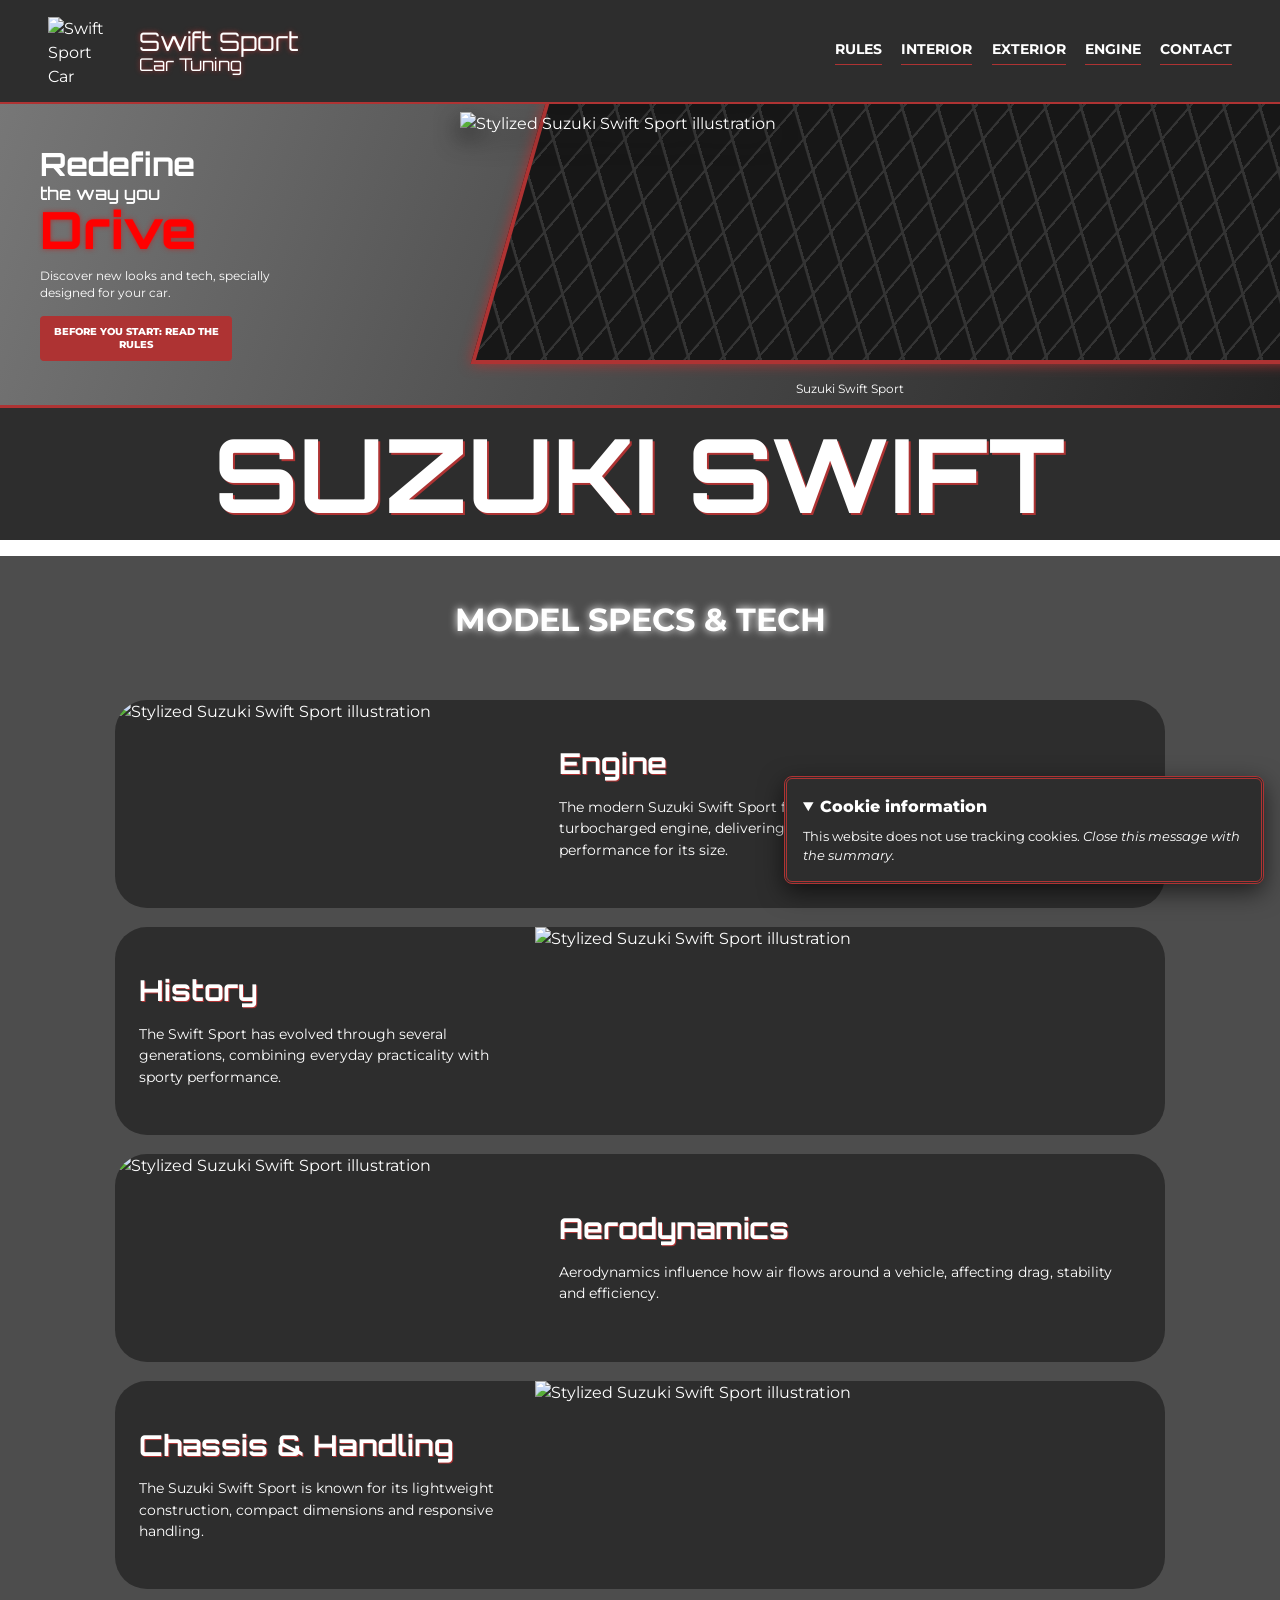
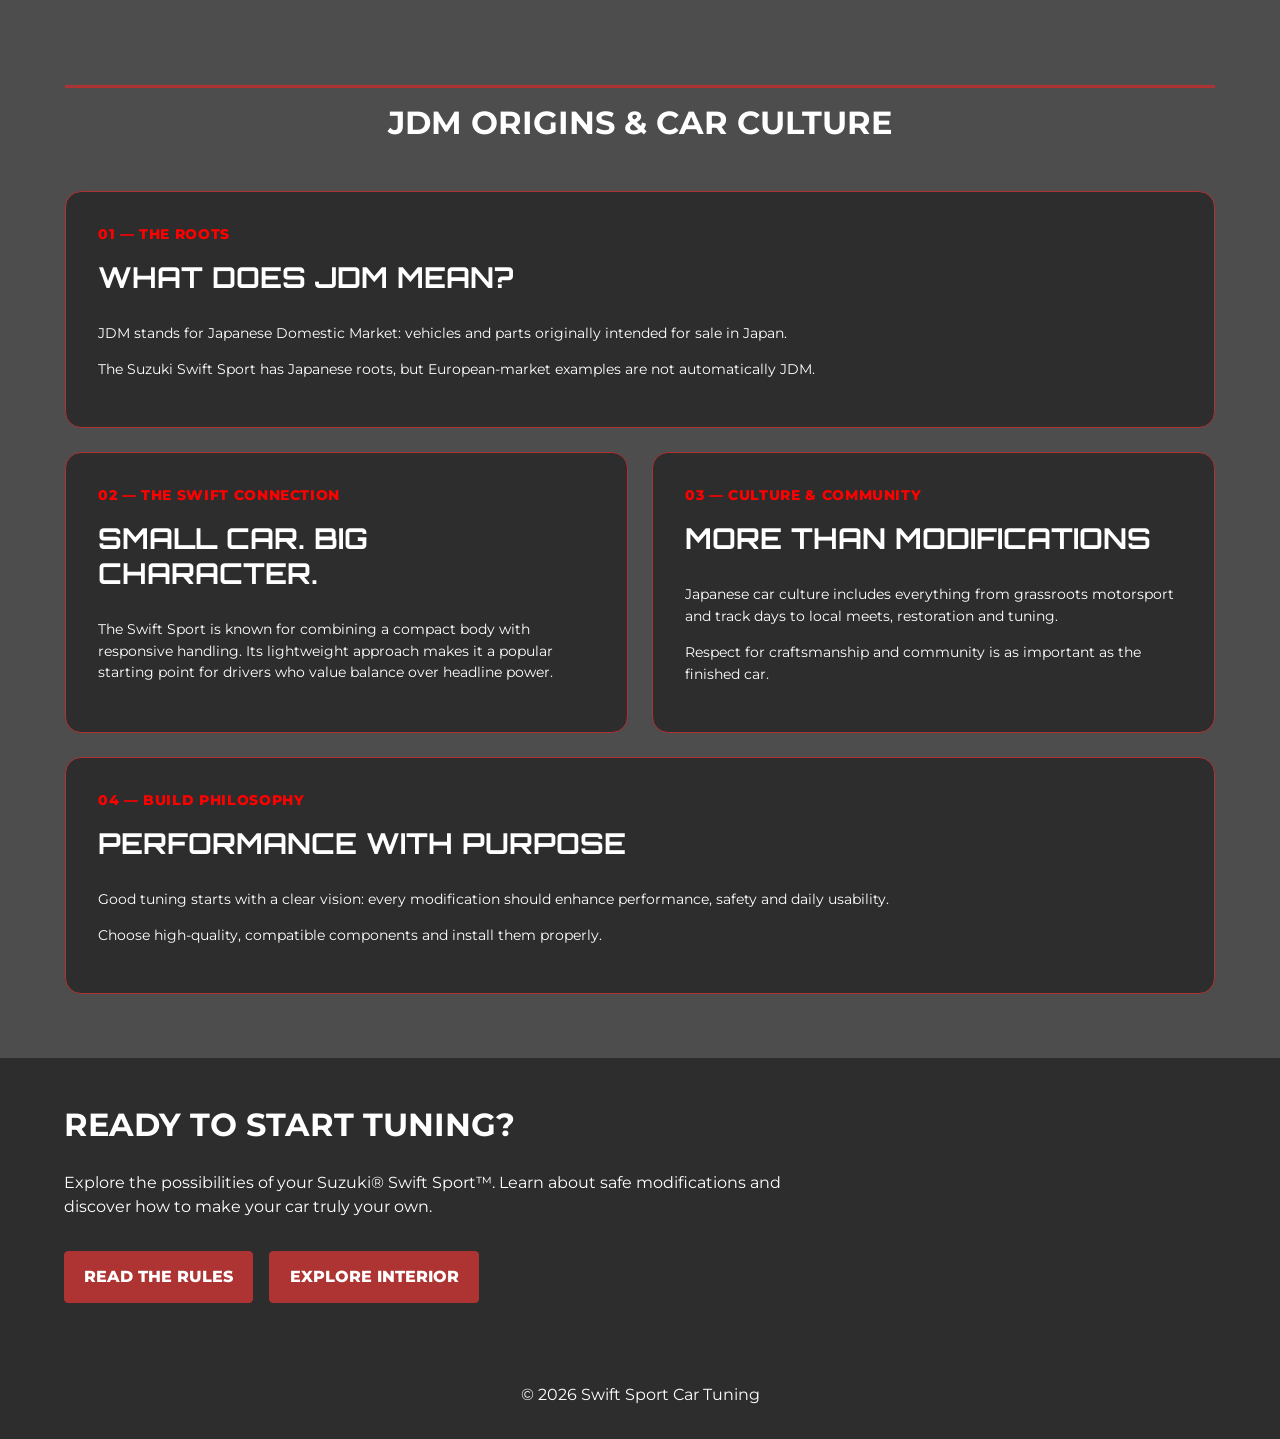
==== index.html @ 40ce24cf "Add files via upload Initial upload of completed Webmarkup website" ====
<!DOCTYPE html>
<html lang="en">

<head>
	<meta charset="UTF-8">
	<meta name="viewport" content="width=device-width, initial-scale=1.0">
	<meta name="author" content="Daan Ulijn">
	<meta name="description" content="Discover Suzuki Swift Sport tuning, styling, performance and safety.">
	<meta name="keywords" content="Suzuki, Swift Sport, tuning, JDM, engine, interior, exterior">

	<title>Home | Swift Sport Car Tuning</title>

	<link rel="stylesheet" type="text/css" href="CSS/style.css">
	<link rel="icon" type="image/png" href="img/favicon.png">
</head>

<body>

	<!-- Navigation header -->

	<header class="site-header shared-header">

		<a class="brand" href="index.html">

			<img class="logo-placeholder"
                src="img/favicon.png"
                alt="Swift Sport Car Tuning logo"
                title="Swift Sport Car Tuning">

			<span class="brand-name">
				Swift Sport
				<span>Car Tuning</span>
			</span>

		</a>

		<nav class="main-nav" aria-label="Main navigation">

			<p class="mobile-nav-label">Explore the site</p>

			<ul>
				<li><a href="rules.html">Rules</a></li>
				<li><a href="interior.html">Interior</a></li>
				<li><a href="exterior.html">Exterior</a></li>
				<li><a href="engine.html">Engine</a></li>
				<li><a href="contact.html">Contact</a></li>
			</ul>

		</nav>

	</header>

	<details class="cookie-notice" open>
		<summary>Cookie information</summary>
		<p>This website does not use tracking cookies. <em>Close this message with the summary.</em></p>
	</details>

	<main>

		<!-- Shared hero -->

		<section class="hero unified-hero">

			<article class="hero-text">

				<h1>
					Redefine
					<span class="hero-small">the way you</span>
					<span class="hero-highlight">Drive</span>
				</h1>

				<p>
					Discover new looks and tech,
					specially designed for your car.
				</p>

				<a class="hero-button" href="rules.html">
					Before you start: Read the rules
				</a>

			</article>

			<figure class="hero-image">

				<img src="img/swift-sport.png"
					 alt="Stylized Suzuki Swift Sport illustration"
					 title="Suzuki Swift Sport illustration">

				<figcaption>Suzuki Swift Sport</figcaption>

			</figure>

		</section>

		<!-- Suzuki Swift model specifications -->

		<section class="home-intro">

			<h2>SUZUKI SWIFT</h2>
			<h3>MODEL SPECS &amp; TECH</h3>

			<section class="specs">

				<!-- Engine -->

				<article class="spec-card">

					<img src="img/swift-sport.png"
						 alt="Stylized Suzuki Swift Sport illustration"
						 title="Suzuki Swift Sport illustration">

					<section class="spec-text">

						<h3>Engine</h3>

						<p>
							The modern Suzuki Swift Sport features
							a lightweight 1.4-litre BOOSTERJET
							turbocharged engine, delivering
							responsive acceleration and impressive
							performance for its size.
						</p>

					</section>

				</article>

				<!-- History -->

				<article class="spec-card">

					<section class="spec-text">

						<h3>History</h3>

						<p>
							The Swift Sport has evolved through
							several generations, combining
							everyday practicality with sporty
							performance.
						</p>

					</section>

					<img src="img/swift-sport.png"
						 alt="Stylized Suzuki Swift Sport illustration"
						 title="Suzuki Swift Sport illustration">

				</article>

				<!-- Aerodynamics -->

				<article class="spec-card">

					<img src="img/swift-sport.png"
						 alt="Stylized Suzuki Swift Sport illustration"
						 title="Suzuki Swift Sport illustration">

					<section class="spec-text">

						<h3>Aerodynamics</h3>

						<p>
							Aerodynamics influence how air flows
							around a vehicle, affecting drag,
							stability and efficiency.
						</p>

					</section>

				</article>

				<!-- Chassis and handling -->

				<article class="spec-card">

					<section class="spec-text">

						<h3>Chassis &amp; Handling</h3>

						<p>
							The Suzuki Swift Sport is known for
							its lightweight construction, compact
							dimensions and responsive handling.
						</p>

					</section>

					<img src="img/swift-sport.png"
						 alt="Stylized Suzuki Swift Sport illustration"
						 title="Suzuki Swift Sport illustration">

				</article>

			</section>

		</section>

		<!-- JDM culture section -->

		<section class="jdm-section">

			<h2>JDM ORIGINS &amp; CAR CULTURE</h2>

			<section class="jdm-grid">

				<!-- JDM origins -->

				<article class="jdm-card wide-card">

					<p class="jdm-number">01 — THE ROOTS</p>

					<h3>WHAT DOES JDM MEAN?</h3>

					<p>
						JDM stands for Japanese Domestic Market:
						vehicles and parts originally intended
						for sale in Japan.
					</p>

					<p>
						The Suzuki Swift Sport has Japanese roots,
						but European-market examples are not
						automatically JDM.
					</p>

				</article>

				<!-- Swift Sport connection -->

				<article class="jdm-card">

					<p class="jdm-number">
						02 — THE SWIFT CONNECTION
					</p>

					<h3>SMALL CAR. BIG CHARACTER.</h3>

					<p>
						The Swift Sport is known for combining
						a compact body with responsive handling.
						Its lightweight approach makes it a
						popular starting point for drivers who
						value balance over headline power.
					</p>

				</article>

				<!-- Japanese car culture -->

				<article class="jdm-card">

					<p class="jdm-number">
						03 — CULTURE &amp; COMMUNITY
					</p>

					<h3>MORE THAN MODIFICATIONS</h3>

					<p>
						Japanese car culture includes everything
						from grassroots motorsport and track days
						to local meets, restoration and tuning.
					</p>

					<p>
						Respect for craftsmanship and community
						is as important as the finished car.
					</p>

				</article>

				<!-- Tuning philosophy -->

				<article class="jdm-card wide-card">

					<p class="jdm-number">
						04 — BUILD PHILOSOPHY
					</p>

					<h3>PERFORMANCE WITH PURPOSE</h3>

					<p>
						Good tuning starts with a clear vision:
						every modification should enhance
						performance, safety and daily usability.
					</p>

					<p>
						Choose high-quality, compatible components
						and install them properly.
					</p>

				</article>

			</section>

		</section>

		<!-- Final call to action -->

		<section class="home-end">

			<h2>READY TO START TUNING?</h2>

			<p>
				Explore the possibilities of your Suzuki&reg; Swift Sport&trade;.
				Learn about safe modifications and discover how
				to make your car truly your own.
			</p>

			<nav class="home-end-nav" aria-label="Explore more">

				<a href="rules.html">
					READ THE RULES
				</a>

				<a href="interior.html">
					EXPLORE INTERIOR
				</a>

			</nav>

		</section>

	</main>

	<!-- Footer -->

	<footer>

		<p>&copy; 2026 Swift Sport Car Tuning</p>

	</footer>

</body>

</html>
---- CSS/style.css ----
/* =========================================
   SWIFT SPORT CAR TUNING
   Complete stylesheet for all six pages
   ========================================= */

/* 1. GOOGLE FONTS AND COLOURS */

@import url('https://fonts.googleapis.com/css2?family=Montserrat:wght@400;500;600;700;800&family=Orbitron:wght@400;500;600;700;800&display=swap');

:root {
    --grey: #4D4D4D;
    --dark: #2D2D2D;
    --black: #171717;
    --red: #AE3333;
    --bright-red: #FF0000;
    --white: #FFFFFF;
}

* {
    box-sizing: border-box;
}

body {
    margin: 0;
    background-color: var(--grey);
    color: var(--white);
    font-family: 'Montserrat', sans-serif;
    line-height: 1.5;
}

img {
    max-width: 100%;
}

a {
    color: inherit;
}

a:visited {
    color: #E3B6B6;
}

h1,
h2,
h3,
h4,
p {
    margin-top: 0;
}

h1,
h2,
h3 {
    line-height: 1.2;
}

h1,
h2,
h3,
h4 {
    font-family: 'Orbitron', sans-serif;
}

a:hover {
    color: var(--bright-red);
}

a:focus,
button:focus,
input:focus,
textarea:focus {
    outline: 2px solid var(--bright-red);
    outline-offset: 3px;
}

/* 2. SHARED HEADER */

.site-header {
    display: flex;
    justify-content: space-between;
    align-items: center;
    gap: 2rem;
    min-height: 6.5rem;
    padding: 1rem 3rem;
    background-color: var(--dark);
    border-bottom: 2px solid var(--red);
}

.brand {
    display: flex;
    align-items: center;
    gap: 1.5rem;
    color: var(--white);
    text-decoration: none;
}

.logo-placeholder {
    display: block;
    width: 4.2rem;
    height: 4.2rem;
    object-fit: contain;
}

.brand-name {
    font-family: 'Orbitron', sans-serif;
    font-size: 1.6rem;
    line-height: 1.05;
    text-shadow: 0 0 5px var(--red);
}

.brand-name span {
    display: block;
    font-size: 1.1rem;
}

.main-nav ul {
    display: flex;
    flex-wrap: wrap;
    justify-content: center;
    gap: 1.2rem;
    margin: 0;
    padding: 0;
    list-style: none;
}

.mobile-nav-label {
    display: none;
}

.main-nav a {
    display: inline-block;
    padding-bottom: 0.25rem;
    border-bottom: 1px solid var(--red);
    color: var(--white);
    font-size: 0.85rem;
    font-weight: 700;
    text-decoration: none;
    text-transform: uppercase;
}

a:active {
    color: var(--bright-red);
}

.main-nav a:hover,
.main-nav a[aria-current="page"] {
    color: var(--bright-red);
    border-bottom-color: var(--bright-red);
}

/* Native details/summary keeps the cookie notice usable without scripts. */

.cookie-notice {
    position: fixed;
    right: 1rem;
    bottom: 1rem;
    z-index: 9999;
    width: 30rem;
    max-width: calc(100vw - 2rem);
    padding: 1rem;
    background-color: var(--dark);
    border-color: var(--red);
    border-style: double;
    border-width: 3px;
    border-radius: 0.5rem;
    box-shadow: 0 0.5rem 1.5rem rgba(0, 0, 0, 0.6);
}

.cookie-notice summary {
    color: var(--white);
    font-weight: 800;
    cursor: pointer;
}

.cookie-notice p {
    margin: 0.5rem 0 0;
    font-size: 0.8rem;
}

/* 3. SHARED HERO
   Used on every page */

.unified-hero {
    position: relative;
    display: grid;
    grid-template-columns: 35% 65%;
    align-items: center;
    width: 100%;
    height: 19rem;
    padding: 0 2.5rem;
    overflow: hidden;
    background: linear-gradient(
        110deg,
        #777777 0%,
        #505050 45%,
        #252525 100%
    );
    border-bottom: 3px solid var(--red);
}

/* Geometric background on the right */

.unified-hero::after {
    content: "";
    position: absolute;
    top: 0;
    right: -5%;
    width: 65%;
    height: 85%;
    background:
        repeating-linear-gradient(
            60deg,
            transparent 0 28px,
            #343434 29px 31px
        ),
        repeating-linear-gradient(
            120deg,
            transparent 0 28px,
            #343434 29px 31px
        ),
        var(--black);
    border-left: 4px solid var(--red);
    border-bottom: 4px solid var(--red);
    box-shadow: 0 0 12px var(--red);
    transform: skew(-16deg);
}

/* Text and pictures sit in front */

.unified-hero > article,
.unified-hero > figure {
    position: relative;
    z-index: 1;
}

.unified-hero > article:first-child {
    max-width: 23rem;
}

.unified-hero > article:first-child h1 {
    margin-bottom: 0.7rem;
    color: var(--white);
    font-family: 'Orbitron', sans-serif;
    font-size: 2rem;
    line-height: 1.1;
    letter-spacing: 0;
    text-transform: none;
}

.unified-hero > article:first-child h1 span {
    display: block;
    color: var(--white);
    font-size: 0.55em;
}

.unified-hero > article:first-child h1 strong,
.unified-hero .hero-highlight {
    display: block;
    color: var(--bright-red);
    font-size: 1.5em;
    line-height: 1.15;
    font-weight: 800;
}

.unified-hero > article:first-child p {
    max-width: 18rem;
    margin: 0.6rem 0;
    font-size: 0.8rem;
    line-height: 1.5;
}

.unified-hero > figure {
    display: flex;
    flex-direction: column;
    justify-content: center;
    align-items: center;
    width: 100%;
    height: 100%;
    margin: 0;
    padding: 0;
}

.unified-hero > figure img {
    display: block;
    width: 100%;
    height: 16.5rem;
    object-fit: contain;
    filter: drop-shadow(0 10px 12px #171717);
}

.unified-hero > figure figcaption {
    margin-top: 0.25rem;
    font-size: 0.75rem;
    text-align: center;
}

/* 4. SHARED LARGE PAGE TITLES */

.unified-title {
    display: flex;
    justify-content: center;
    align-items: center;
    height: 8rem;
    padding: 0 1rem;
    overflow: hidden;
    background: linear-gradient(
        #505050,
        var(--dark)
    );
    border-bottom: 1rem solid var(--white);
}

.unified-title h2 {
    margin: 0;
    color: var(--white);
    font-family: 'Orbitron', sans-serif;
    font-size: clamp(2rem, 7vw, 6rem);
    font-weight: 800;
    line-height: 1;
    text-align: center;
    white-space: nowrap;
    text-shadow:
        2px 2px 0 var(--red),
        0 0 8px var(--red);
}

/* Engine and Contact have red title lettering */

.engine-title h2,
.contact-main-title h2 {
    color: var(--bright-red);
    text-shadow: 0 0 12px var(--red);
}

/* 5. SHARED CONTENT STYLES */

.rules-content,
.interior-content,
.contact-content {
    width: 90%;
    max-width: 1150px;
    margin: 0 auto;
    padding: 3rem 0;
}

.exterior-section,
.engine-section {
    width: 90%;
    max-width: 1150px;
    margin: 0 auto;
    padding: 3rem 0;
}

.rules-label,
.interior-eyebrow,
.exterior-number,
.engine-number,
.contact-section-label,
.jdm-number {
    color: var(--bright-red);
    font-size: 0.75rem;
    font-weight: 800;
    letter-spacing: 0.04rem;
    text-transform: uppercase;
}

.rules-content h2,
.interior-content h2,
.exterior-section h2,
.engine-section h2 {
    margin-bottom: 1.2rem;
    font-size: clamp(1.5rem, 3vw, 2.5rem);
}

.rules-content h2 span,
.exterior-heading span,
.engine-section h2 span,
.engine-final h2 span {
    display: block;
    margin-top: 0.4rem;
    color: var(--white);
    font-family: 'Montserrat', sans-serif;
    font-size: 0.55em;
    font-weight: 700;
}

.rules-content p,
.interior-content p,
.exterior-section p,
.engine-section p,
.contact-content p {
    line-height: 1.65;
}

/* 6. HOME PAGE */

/* Home hero button */

.hero-button {
    display: inline-block;
    margin-top: 1rem;
    padding: 0.75rem 1rem;
    background-color: var(--red);
    border-radius: 4px;
    color: var(--white);
    font-size: 0.75rem;
    font-weight: 800;
    line-height: 1.2;
    text-align: center;
    text-decoration: none;
    text-transform: uppercase;
}

.hero-button:hover {
    background-color: var(--bright-red);
    color: var(--white);
}

/* Model specs section */

.home-intro {
    padding-bottom: 4rem;
    text-align: center;
}

.home-intro > h2 {
    margin: 0;
    padding: 0.6rem 0;
    overflow: hidden;
    background-color: var(--dark);
    border-bottom: 1rem solid var(--white);
    font-family: 'Orbitron', sans-serif;
    font-size: clamp(2.2rem, 8vw, 7rem);
    line-height: 1.1;
    white-space: nowrap;
    text-shadow: 2px 2px 0 var(--red);
}

.home-intro > h3 {
    width: 90%;
    max-width: 950px;
    margin: 2rem auto 3rem;
    padding: 0.8rem;
    font-family: 'Montserrat', sans-serif;
    font-size: clamp(1.2rem, 3vw, 2rem);
    text-align: center;
    text-shadow: 0 0 8px var(--white);
}

.specs {
    display: flex;
    flex-direction: column;
    gap: 1.2rem;
    width: 85%;
    max-width: 1050px;
    margin: 0 auto;
}

.spec-card {
    display: grid;
    grid-template-columns: 40% 60%;
    align-items: center;
    min-height: 13rem;
    overflow: hidden;
    background-color: var(--dark);
    border-radius: 2rem;
    text-align: left;
}

.spec-card img {
    display: block;
    width: 100%;
    height: 13rem;
    object-fit: contain;
}

.spec-text {
    padding: 1.5rem;
}

.spec-text h3 {
    margin-bottom: 1rem;
    font-size: 1.8rem;
    text-shadow: 1px 1px 0 var(--red);
}

.spec-text p {
    margin-bottom: 0;
    font-size: 0.9rem;
}

/* JDM culture */

.jdm-section {
    width: 90%;
    max-width: 1150px;
    margin: 0 auto;
    padding: 2rem 0 4rem;
}

.jdm-section > h2 {
    margin-bottom: 2rem;
    padding: 1rem;
    font-family: 'Montserrat', sans-serif;
    font-size: clamp(1.3rem, 3vw, 2rem);
    text-align: center;
    border-top: 3px solid var(--red);
}

.jdm-grid {
    display: grid;
    grid-template-columns: 1fr 1fr;
    gap: 1.5rem;
}

.jdm-card {
    padding: 2rem;
    background-color: var(--dark);
    border: 1px solid var(--red);
    border-radius: 1rem;
}

.jdm-card.wide-card {
    grid-column: 1 / 3;
}

.jdm-card h3 {
    font-size: clamp(1.1rem, 2.5vw, 1.8rem);
}

.jdm-card p {
    font-size: 0.9rem;
}

/* Home ending */

.home-end {
    padding: 3rem 5%;
    background-color: var(--dark);
}

.home-end h2 {
    font-family: 'Montserrat', sans-serif;
    font-size: 2rem;
}

.home-end > p {
    max-width: 45rem;
}

.home-end-nav {
    display: flex;
    flex-wrap: wrap;
    gap: 1rem;
    margin-top: 2rem;
}

.home-end-nav a {
    display: inline-block;
    padding: 0.8rem 1.2rem;
    background-color: var(--red);
    border: 1px solid var(--red);
    border-radius: 4px;
    color: var(--white);
    font-weight: 800;
    text-decoration: none;
}

.home-end-nav a:hover {
    background-color: var(--bright-red);
}

/* 7. RULES PAGE */

.rules-content {
    display: flex;
    flex-direction: column;
    gap: 3rem;
}

.rules-introduction > p,
.rules-requirements > p,
.rules-checklist > p,
.rules-questions > p {
    max-width: 850px;
}

.rules-introduction > p:nth-of-type(2) {
    text-indent: 1em;
    word-spacing: 0.03em;
}

.rules-introduction > p:nth-of-type(2)::first-letter {
    float: left;
    margin: 0.1em 0.1em 0 0;
    color: var(--bright-red);
    font-family: 'Orbitron', sans-serif;
    font-size: 2.8em;
    font-weight: 800;
    line-height: 0.8;
}

.rules-important,
.exterior-reminder,
.exterior-final-reminder {
    margin-top: 1.5rem;
    padding: 1.5rem;
    background-color: var(--dark);
    border-left: 4px solid var(--bright-red);
    border-radius: 0.5rem;
}

.rules-important h3,
.exterior-reminder h3,
.exterior-final-reminder h3 {
    color: var(--bright-red);
}

.rules-important p,
.exterior-reminder p,
.exterior-final-reminder p {
    margin-bottom: 0;
}

.rules-card-grid {
    display: grid;
    grid-template-columns: repeat(2, 1fr);
    gap: 1.5rem;
    margin-top: 2rem;
}

.rules-card {
    padding: 1.8rem;
    background-color: var(--dark);
    border: 1px solid var(--red);
    border-radius: 1rem;
}

.rules-card h4 {
    font-size: 1.3rem;
}

.rules-card p:last-child {
    margin-bottom: 0;
}

/* Alternating row colours keep the technical specifications easy to scan. */

.engine-table-section {
    width: 90%;
    max-width: 1150px;
    margin: 0 auto;
    padding: 2rem 0 3rem;
}

.engine-spec-table {
    width: 100%;
    border-collapse: collapse;
    color: var(--black);
}

.engine-spec-table caption {
    margin-bottom: 0.75rem;
    color: var(--white);
    font-weight: 700;
    text-align: left;
}

.engine-spec-table th,
.engine-spec-table td {
    padding: 0.8rem 1rem;
    border: 1px solid #777777;
    text-align: left;
}

.engine-spec-table thead tr {
    background-color: var(--dark);
    color: var(--white);
}

.engine-spec-table tbody tr:nth-child(even) {
    background-color: #CFF;
}

.engine-spec-table tbody tr:nth-child(odd) {
    background-color: #FFF;
}

/* Checklist */

.rules-checklist ol {
    display: flex;
    flex-direction: column;
    gap: 1rem;
    margin: 2rem 0 0;
    padding-left: 2rem;
}

.rules-checklist li {
    padding: 1rem;
    background-color: var(--dark);
    border-left: 3px solid var(--red);
}

.rules-checklist li strong {
    display: block;
    margin-bottom: 0.5rem;
    color: var(--white);
}

.rules-checklist li span {
    display: block;
    font-size: 0.9rem;
}

/* Questions */

.rules-answer {
    margin-top: 1rem;
    padding: 1.5rem;
    background-color: var(--dark);
    border-radius: 0.8rem;
}

.rules-answer h4 {
    color: var(--white);
}

.rules-answer p {
    margin-bottom: 0;
}

/* Official links */

.rules-official {
    padding: 3rem 5%;
    background-color: var(--dark);
    text-align: center;
}

.rules-official a {
    color: var(--white);
}

.rules-next-button {
    display: inline-block;
    margin-top: 1.5rem;
    padding: 0.8rem 1.5rem;
    background-color: var(--red);
    border-radius: 4px;
    font-weight: 700;
    text-decoration: none;
}

/* 8. INTERIOR PAGE */

.interior-content {
    display: flex;
    flex-direction: column;
    gap: 3rem;
}

.interior-foundation {
    max-width: 900px;
}

.interior-feature-grid {
    display: grid;
    grid-template-columns: 1fr 1fr;
    gap: 1.5rem;
    align-items: stretch;
}

.interior-feature-image {
    display: flex;
    flex-direction: column;
    justify-content: center;
    align-items: center;
    gap: 0.5rem;
    min-height: 18rem;
    margin: 0;
    padding: 1rem;
    background-color: var(--dark);
    border-radius: 1rem;
}

.interior-feature-image img {
    width: 100%;
    height: 18rem;
    object-fit: contain;
}

.interior-feature-image figcaption,
.interior-lighting-card figcaption {
    color: #CCCCCC;
    font-size: 0.75rem;
    text-align: center;
}

.interior-feature-text {
    display: flex;
    flex-direction: column;
    justify-content: center;
    padding: 2rem;
    background-color: var(--dark);
    border-left: 3px solid var(--red);
    border-radius: 1rem;
}

.interior-feature-text h2 {
    font-size: 1.7rem;
}

.interior-detail-grid {
    display: grid;
    grid-template-columns: 1fr 1fr;
    gap: 1.5rem;
    margin-top: 1.5rem;
}

.interior-detail-card {
    padding: 2rem;
    background-color: var(--dark);
    border: 1px solid var(--red);
    border-radius: 1rem;
}

.interior-detail-card h3 {
    font-size: 1.3rem;
}

.interior-lighting-card {
    display: grid;
    grid-template-columns: 1fr 1fr;
    gap: 2rem;
    align-items: center;
    padding: 2rem;
    background-color: var(--dark);
    border-radius: 1rem;
}

.interior-lighting-card figure {
    margin: 0;
}

.interior-lighting-card img {
    width: 100%;
    height: 17rem;
    object-fit: contain;
}

.interior-final-card {
    padding: 2rem;
    background-color: var(--dark);
    border-left: 4px solid var(--bright-red);
    border-radius: 1rem;
}

.interior-next {
    padding: 3rem 5%;
    background-color: var(--dark);
    text-align: center;
}

.interior-next a {
    display: inline-block;
    margin-top: 1rem;
    padding: 0.8rem 1.5rem;
    background-color: var(--red);
    border-radius: 4px;
    color: var(--white);
    font-weight: 700;
    text-decoration: none;
}

/* 9. EXTERIOR PAGE */

.exterior-section {
    border-bottom: 1px solid #777777;
}

.exterior-heading {
    margin-bottom: 1.5rem;
}

.exterior-description {
    max-width: 900px;
}

.exterior-upgrades {
    display: grid;
    grid-template-columns: 1fr 1fr;
    gap: 1.5rem;
    margin-top: 2rem;
}

.exterior-upgrade-card {
    display: flex;
    flex-direction: column;
    padding: 1.5rem;
    background-color: var(--dark);
    border: 1px solid var(--red);
    border-radius: 1rem;
}

.exterior-upgrade-card h3 {
    font-size: 1.4rem;
}

.exterior-upgrade-card figure {
    margin: auto 0 0;
    padding-top: 1rem;
}

.exterior-upgrade-card img {
    display: block;
    width: 100%;
    height: 12rem;
    object-fit: contain;
}

.exterior-upgrade-card figcaption,
.exterior-detail-card figcaption {
    color: #CCCCCC;
    font-size: 0.75rem;
    text-align: center;
}

.exterior-details {
    display: grid;
    grid-template-columns: 1fr 1fr;
    gap: 1.5rem;
    margin-top: 2rem;
}

.exterior-detail-card {
    padding: 1.5rem;
    background-color: var(--dark);
    border-radius: 1rem;
}

.exterior-detail-card figure {
    margin: 0 0 1.5rem;
}

.exterior-detail-card img {
    display: block;
    width: 100%;
    height: 15rem;
    object-fit: contain;
}

.exterior-detail-card h3 {
    font-size: 1.4rem;
}

.exterior-next {
    padding: 3rem 5%;
    background-color: var(--dark);
    text-align: center;
}

.exterior-next-button {
    display: inline-block;
    margin-top: 1rem;
    padding: 0.8rem 1.5rem;
    background-color: var(--red);
    border-radius: 4px;
    color: var(--white);
    font-weight: 700;
    text-decoration: none;
}

/* 10. ENGINE PAGE */

.engine-section {
    border-bottom: 1px solid #777777;
}

.engine-description {
    max-width: 900px;
}

.engine-specs {
    display: grid;
    grid-template-columns: repeat(3, 1fr);
    gap: 1.5rem;
    margin-top: 2rem;
}

.engine-specs article {
    padding: 2rem 1rem;
    background-color: var(--dark);
    border: 1px solid var(--red);
    border-radius: 1rem;
    text-align: center;
}

.engine-specs h3 {
    margin-bottom: 0.5rem;
    color: var(--bright-red);
    font-size: 2rem;
}

.engine-specs p {
    margin-bottom: 0;
    font-size: 0.75rem;
    font-weight: 700;
}

/* Engine airflow */

.engine-airflow {
    display: grid;
    grid-template-columns: repeat(4, 1fr);
    gap: 1rem;
    margin-top: 2rem;
}

.airflow-card {
    position: relative;
    min-height: 16rem;
    padding: 1.5rem;
    background-color: var(--dark);
    border: 1px solid var(--red);
    border-radius: 1rem;
    text-align: center;
}

.airflow-number {
    color: var(--bright-red);
    font-weight: 800;
}

.airflow-card h3 {
    font-size: 1rem;
}

.airflow-card p {
    font-size: 0.8rem;
}

.airflow-circle {
    display: block;
    width: 2rem;
    height: 2rem;
    margin: 1rem auto 0;
    background-color: var(--red);
    border: 3px solid var(--bright-red);
    border-radius: 50%;
}

/* Engine tuning cards */

.engine-tuning-list {
    display: flex;
    flex-direction: column;
    gap: 1.5rem;
    margin-top: 2rem;
}

.engine-tuning-card {
    display: grid;
    grid-template-columns: 40% 60%;
    align-items: center;
    gap: 0;
    overflow: hidden;
    background-color: var(--dark);
    border-radius: 1rem;
}

.engine-tuning-card.reverse {
    grid-template-columns: 60% 40%;
}

.engine-tuning-card.reverse figure {
    order: 2;
}

.engine-tuning-card figure {
    margin: 0;
    padding: 1rem;
}

.engine-tuning-card img {
    display: block;
    width: 100%;
    height: 15rem;
    object-fit: contain;
}

.engine-tuning-card figcaption {
    font-size: 0.75rem;
    text-align: center;
}

.engine-tuning-card > section {
    padding: 2rem;
}

.engine-tuning-card h3 {
    font-size: 1.4rem;
}

.engine-final {
    padding: 3rem 5%;
    background-color: var(--dark);
    text-align: center;
}

.engine-final > p {
    max-width: 850px;
    margin: 0 auto 1.5rem;
}

.engine-next-button {
    display: inline-block;
    padding: 0.8rem 1.5rem;
    background-color: var(--red);
    border-radius: 4px;
    color: var(--white);
    font-weight: 700;
    text-decoration: none;
}

/* 11. CONTACT PAGE */

/* Special three-column hero */

.contact-hero.unified-hero {
    grid-template-columns: 30% 40% 30%;
    padding: 0 1.5rem;
}

.contact-hero.unified-hero::after {
    right: 20%;
    width: 55%;
}

.contact-hero-right {
    max-width: 17rem;
    justify-self: end;
    text-align: right;
}

.contact-hero-right h2 {
    margin: 0.5rem 0;
    color: var(--bright-red);
    font-size: 1.4rem;
}

.contact-hero-right p {
    font-size: 0.85rem;
}

/* Contact content */

.contact-content > h2 {
    margin-bottom: 0.5rem;
    text-align: center;
    font-size: clamp(1.4rem, 3vw, 2.2rem);
}

.contact-content > .contact-section-label {
    margin-bottom: 2.5rem;
    text-align: center;
}

.contact-grid {
    display: grid;
    grid-template-columns: minmax(0, 1.85fr) minmax(0, 1fr);
    gap: 1.5rem;
}

.contact-form-card,
.contact-info-card,
.contact-explore-card,
.contact-bottom-card {
    padding: 2rem;
    background-color: var(--dark);
    border: 1px solid var(--red);
    border-radius: 1rem;
}

.contact-form-card h3,
.contact-sidebar h3 {
    font-size: 1.4rem;
}

.contact-form-card form {
    display: flex;
    flex-direction: column;
    gap: 0.6rem;
    margin-top: 2rem;
}

.contact-form-card label,
.contact-form-card legend {
    font-size: 0.8rem;
    font-weight: 700;
}

.contact-form-card input[type="text"],
.contact-form-card input[type="email"],
.contact-form-card input[type="tel"],
.contact-form-card textarea {
    width: 100%;
    margin-bottom: 1rem;
    padding: 0.85rem;
    background-color: #444444;
    border: 1px solid #888888;
    border-radius: 4px;
    color: var(--white);
    font-family: 'Montserrat', sans-serif;
    font-size: 0.9rem;
}

.contact-form-card input::placeholder,
.contact-form-card textarea::placeholder {
    color: #CCCCCC;
}

.contact-form-card textarea {
    resize: vertical;
}

.contact-salutation {
    display: flex;
    flex-wrap: wrap;
    gap: 1rem;
    margin: 0 0 1rem;
    padding: 1rem;
    border: 1px solid #888888;
    border-radius: 4px;
}

.contact-salutation legend {
    padding: 0 0.5rem;
}

.contact-salutation label {
    display: flex;
    align-items: center;
    gap: 0.4rem;
}

.contact-privacy,
.contact-next-steps {
    margin-top: 1rem;
    padding: 1.5rem;
    background-color: #3B3B3B;
    border-left: 3px solid var(--red);
    border-radius: 0.5rem;
}

.contact-privacy h4,
.contact-next-steps h4 {
    font-size: 0.95rem;
}

.contact-privacy p,
.contact-next-steps p,
.contact-next-steps li {
    font-size: 0.8rem;
}

.contact-next-steps ol {
    padding-left: 1.2rem;
}

.contact-submit {
    margin-top: 1rem;
    padding: 1rem;
    background-color: var(--red);
    border: 0;
    border-radius: 4px;
    color: var(--white);
    font-family: 'Montserrat', sans-serif;
    font-weight: 800;
    cursor: pointer;
}

.contact-submit:hover {
    background-color: var(--bright-red);
}

.contact-sidebar {
    display: flex;
    flex-direction: column;
    gap: 1.5rem;
}

.contact-info-note {
    color: #CCCCCC;
    font-size: 0.8rem;
}

.contact-explore-card nav ul {
    margin: 0;
    padding: 0;
    list-style: none;
}

.contact-explore-card nav li {
    padding: 1rem 0;
    border-bottom: 1px solid #666666;
}

.contact-explore-card nav a {
    display: block;
    color: var(--white);
    font-weight: 800;
    text-decoration: none;
}

.contact-explore-card nav a:hover {
    color: var(--bright-red);
}

.contact-explore-card nav span {
    display: block;
    margin-top: 0.25rem;
    color: #CCCCCC;
    font-size: 0.8rem;
}

.contact-bottom-card {
    margin-top: 2rem;
}

.contact-footer a {
    color: var(--white);
    text-decoration: none;
}

.contact-footer a:hover {
    color: var(--bright-red);
}

/* 12. SHARED FOOTER */

footer {
    padding: 2rem;
    background-color: var(--dark);
    color: var(--white);
    text-align: center;
}

footer p:last-child {
    margin-bottom: 0;
}

/* 13. BUTTON HOVER EFFECTS */

.rules-next-button:hover,
.interior-next a:hover,
.exterior-next-button:hover,
.engine-next-button:hover {
    background-color: var(--bright-red);
    color: var(--white);
}

/* =========================================
   14. TABLET AND MOBILE
   Screens 768px and smaller
   ========================================= */

@media screen and (max-width: 768px) {

    /* Header */

    .site-header {
        flex-direction: column;
        gap: 1rem;
        min-height: 0;
        padding: 1rem;
    }

    .brand {
        gap: 1rem;
    }

    .logo-placeholder {
        width: 3.5rem;
        height: 3.5rem;
    }

    .brand-name {
        font-size: 1.25rem;
    }

    .brand-name span {
        font-size: 0.9rem;
    }

    .main-nav ul {
        gap: 0.8rem;
    }

    .mobile-nav-label {
        display: block;
        margin: 0 0 0.4rem;
        color: #CCCCCC;
        font-size: 0.7rem;
        font-weight: 700;
        text-align: center;
        text-transform: uppercase;
    }

    .main-nav a {
        font-size: 0.75rem;
    }

    /* Shared hero */

    .unified-hero,
    .contact-hero.unified-hero {
        display: flex;
        flex-direction: column;
        justify-content: flex-start;
        gap: 0.5rem;
        height: auto;
        min-height: 24rem;
        padding: 1.5rem 1rem;
        text-align: center;
    }

    .unified-hero::after,
    .contact-hero.unified-hero::after {
        top: 45%;
        right: 0;
        width: 100%;
        height: 55%;
        transform: none;
        border-left: 0;
    }

    .unified-hero > article:first-child {
        max-width: 100%;
    }

    .unified-hero > article:first-child h1 {
        font-size: 1.6rem;
    }

    .unified-hero > article:first-child p {
        max-width: 23rem;
        margin: 0.5rem auto;
    }

    .unified-hero > figure {
        width: 100%;
        height: auto;
        flex: 0 0 auto;
    }

    .unified-hero > figure img {
        height: 12rem;
    }

    .contact-hero-right {
        max-width: 100%;
        align-self: center;
        text-align: center;
    }

    .contact-hero-right h2 {
        margin: 0.25rem 0;
    }

    /* Page titles */

    .unified-title {
        height: 5.5rem;
        border-bottom-width: 0.7rem;
    }

    .unified-title h2 {
        font-size: clamp(1.5rem, 8vw, 3.5rem);
    }

    /* Home */

    .home-intro > h2 {
        font-size: 8vw;
        border-bottom-width: 0.7rem;
    }

    .home-intro > h3 {
        margin: 1.5rem auto;
    }

    .specs {
        width: 92%;
    }

    .spec-card {
        grid-template-columns: 1fr;
    }

    .spec-card img {
        height: 12rem;
    }

    .spec-text {
        padding: 1.5rem;
    }

    .spec-text h3 {
        font-size: 1.4rem;
    }

    .jdm-grid {
        grid-template-columns: 1fr;
    }

    .jdm-card.wide-card {
        grid-column: auto;
    }

    /* Rules */

    .rules-card-grid {
        grid-template-columns: 1fr;
    }

    /* Interior */

    .interior-feature-grid,
    .interior-detail-grid,
    .interior-lighting-card {
        grid-template-columns: 1fr;
    }

    .interior-feature-image {
        min-height: 12rem;
    }

    .interior-feature-image img {
        height: 12rem;
    }

    /* Exterior */

    .exterior-upgrades,
    .exterior-details {
        grid-template-columns: 1fr;
    }

    /* Engine */

    .engine-specs {
        grid-template-columns: 1fr;
    }

    .engine-airflow {
        grid-template-columns: 1fr 1fr;
    }

    .engine-tuning-card,
    .engine-tuning-card.reverse {
        grid-template-columns: 1fr;
    }

    .engine-tuning-card.reverse figure {
        order: 0;
    }

    /* Contact */

    .contact-grid {
        grid-template-columns: 1fr;
    }

    .contact-form-card,
    .contact-info-card,
    .contact-explore-card {
        padding: 1.5rem;
    }
}

@media screen and (min-width: 769px) {

    .site-header {
        flex-direction: row;
    }

    .mobile-nav-label {
        display: none;
    }
}

/* =========================================
   15. SMALL MOBILE SCREENS
   Around 375px
   ========================================= */

@media screen and (max-width: 480px) {

    .main-nav ul {
        gap: 0.6rem;
    }

    .main-nav a {
        font-size: 0.7rem;
    }

    .unified-hero > article:first-child h1 {
        font-size: 1.4rem;
    }

    .unified-hero {
        padding: 1rem;
    }

    .home-intro > h2 {
        font-size: 7.5vw;
    }

    .rules-content,
    .interior-content,
    .contact-content,
    .exterior-section,
    .engine-section {
        width: 92%;
    }

    .jdm-card,
    .rules-card,
    .interior-detail-card,
    .exterior-upgrade-card {
        padding: 1.25rem;
    }

    .engine-airflow {
        grid-template-columns: 1fr;
    }

    .contact-salutation {
        flex-direction: column;
    }
}



/* =========================================
   HOME HERO - CORRECTED PROPORTIONS
   ========================================= */

.hero.unified-hero .hero-text {
    align-self: center;
    padding-top: 0;
    text-align: left;
}

.hero.unified-hero .hero-text h1 {
    margin: 0;
    font-family: 'Orbitron', sans-serif;
    font-size: 2rem;
    font-weight: 700;
    line-height: 1.05;
    color: #FFFFFF;
}

.hero.unified-hero .hero-text .hero-small {
    display: block;
    margin-top: 0.15rem;
    color: #FFFFFF;
    font-size: 0.55em;
    font-weight: 500;
}

.hero.unified-hero .hero-text .hero-highlight {
    display: block;
    margin-top: 0.1rem;
    color: #FF0000;
    font-size: 1.6em;
    font-weight: 800;
    line-height: 1;
    text-shadow: 0 0 5px #AE3333;
}

.hero.unified-hero .hero-text p {
    max-width: 15rem;
    margin: 0.8rem 0 0;
    font-size: 0.75rem;
    line-height: 1.4;
}

.hero.unified-hero .hero-button {
    display: inline-block;
    max-width: 12rem;
    margin-top: 0.9rem;
    padding: 0.6rem 0.8rem;
    font-size: 0.65rem;
    line-height: 1.2;
    text-align: center;
}

/* Mobile */

@media screen and (max-width: 768px) {

    .hero.unified-hero .hero-text {
        align-self: center;
        text-align: center;
    }

    .hero.unified-hero .hero-text h1 {
        font-size: 1.8rem;
    }

    .hero.unified-hero .hero-text p {
        margin: 0.8rem auto 0;
    }
}
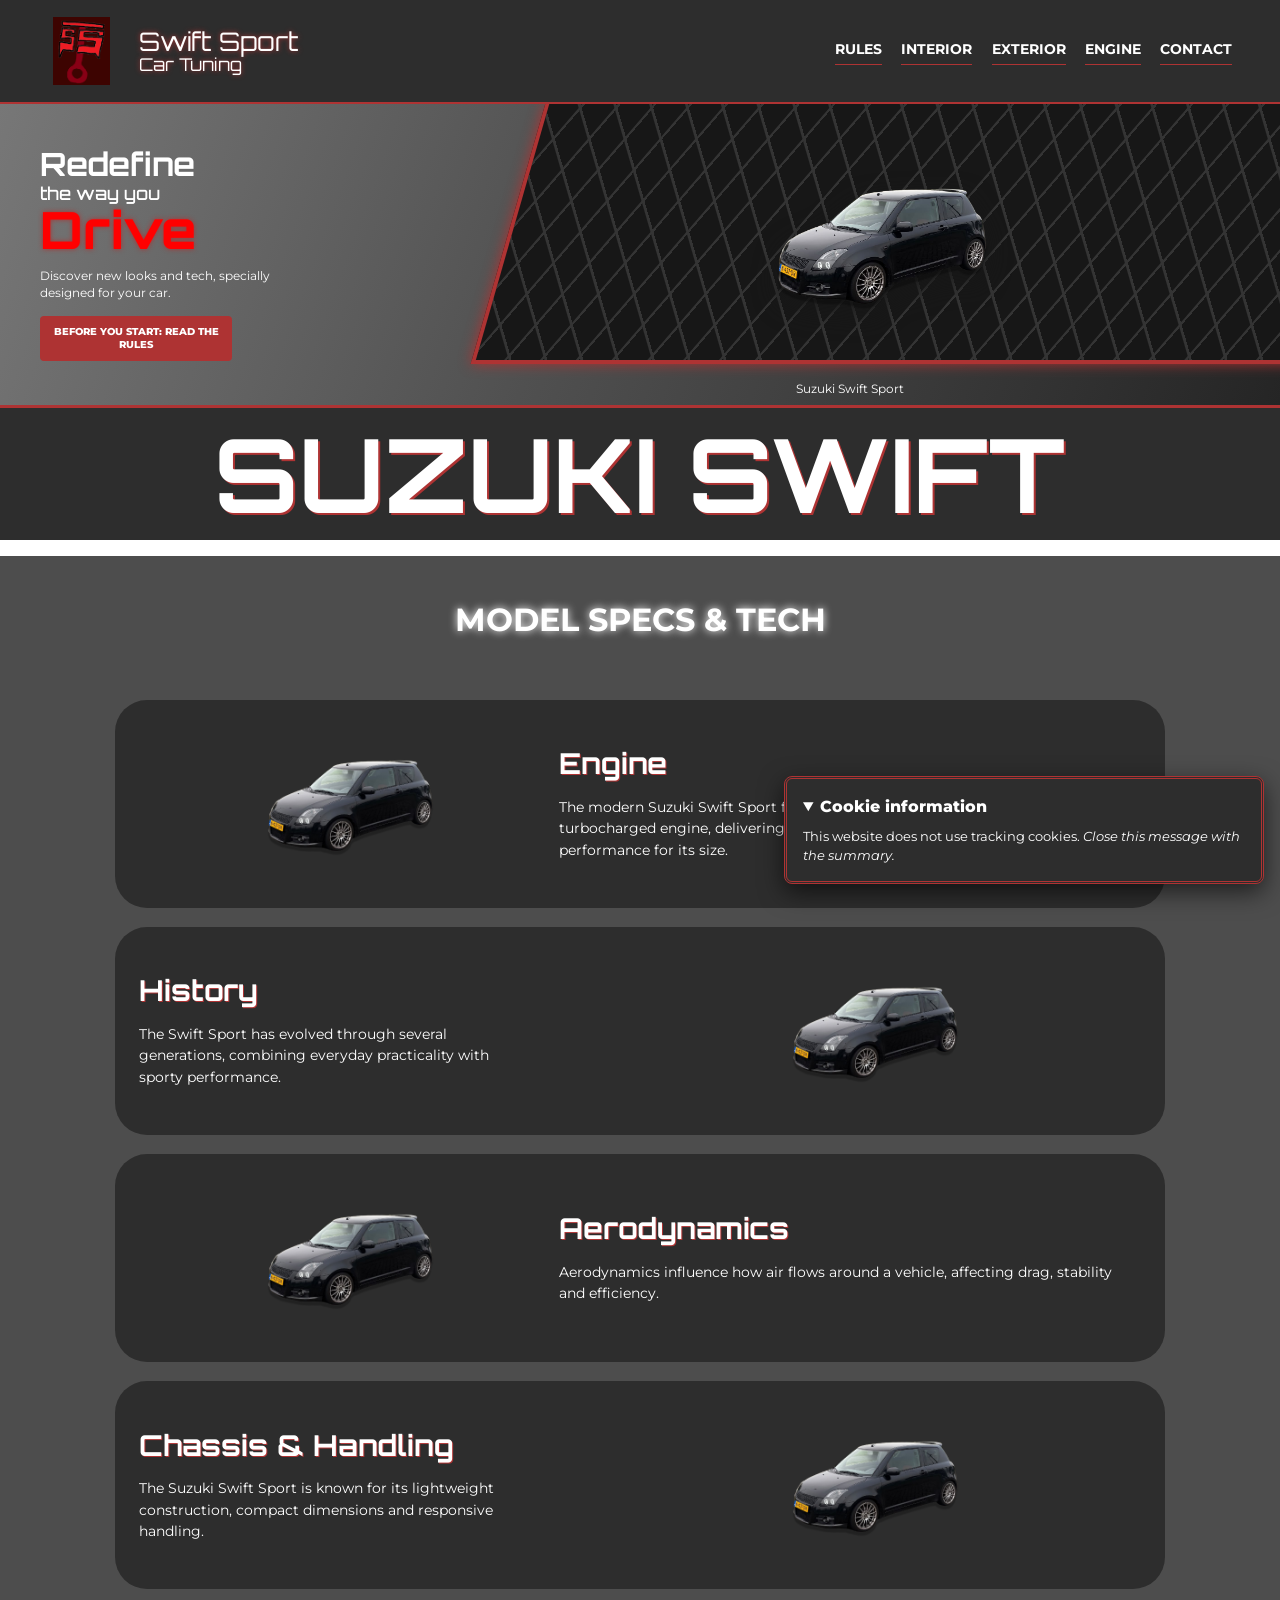
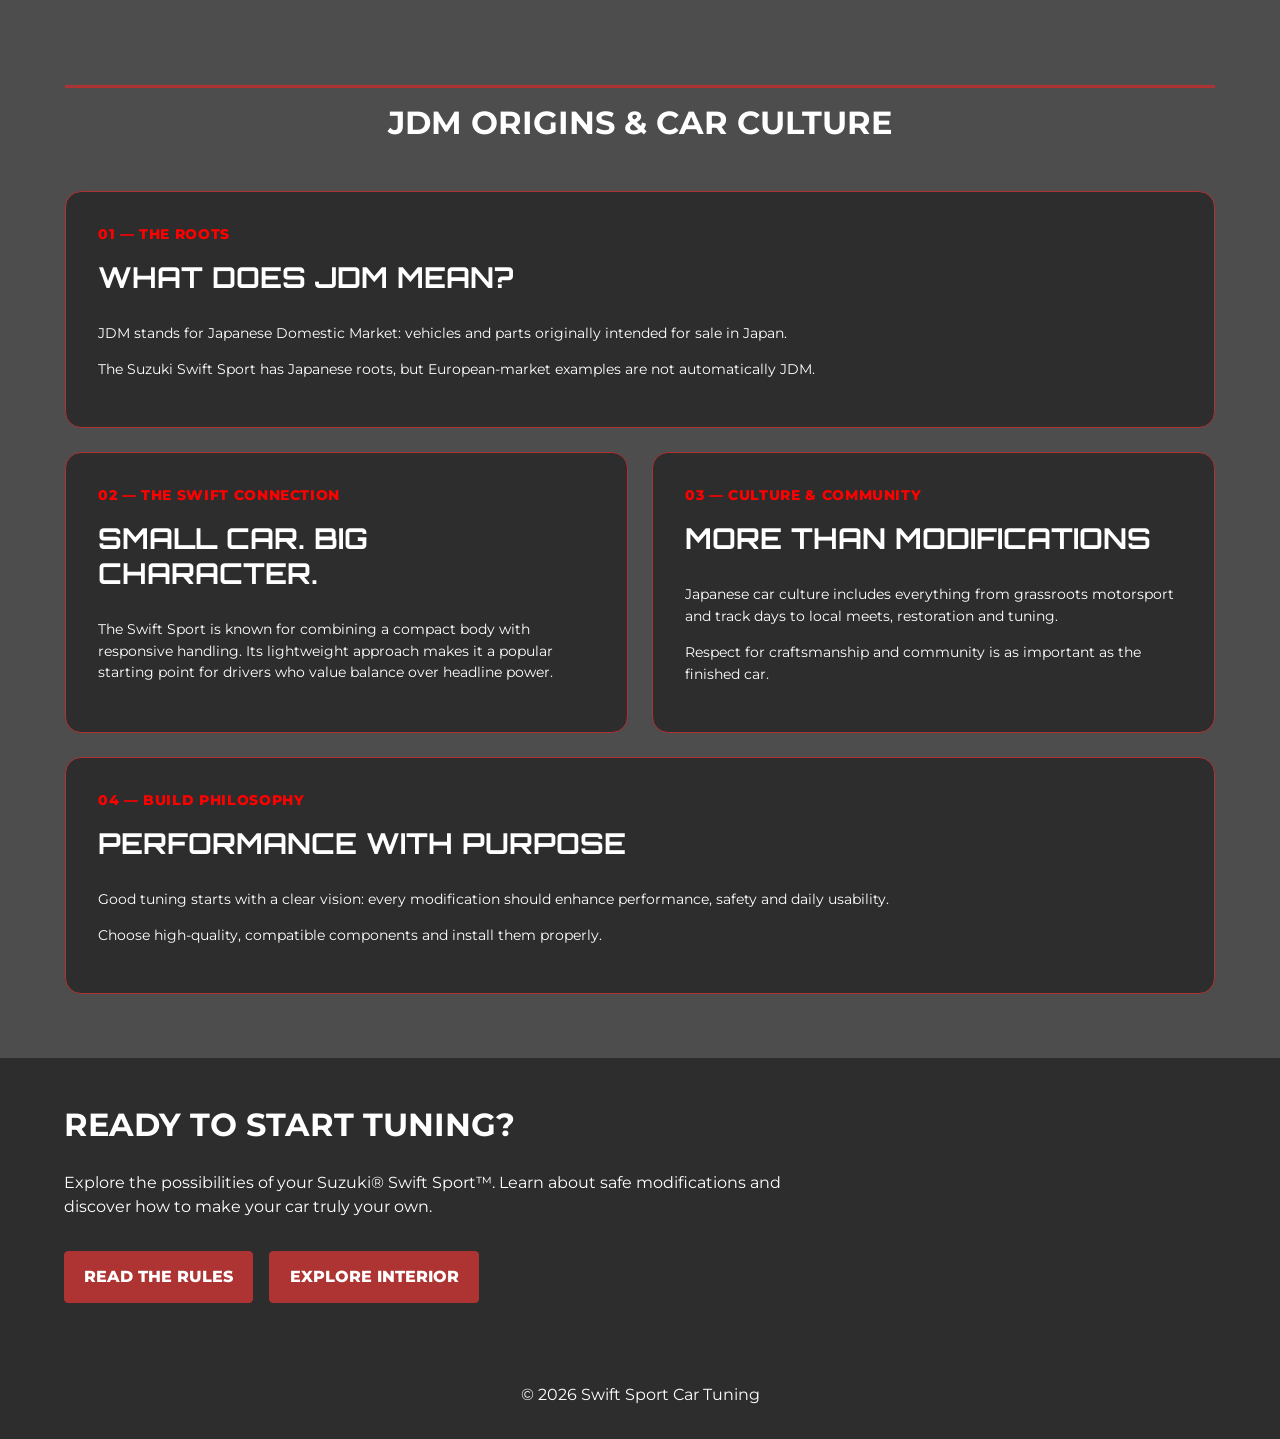
==== commit 082c0336: "Fix favicon link Updated favicon link" ====
--- a/index.html
+++ b/index.html
@@ -12,7 +12,7 @@
 	<title>Home | Swift Sport Car Tuning</title>
 
 	<link rel="stylesheet" type="text/css" href="CSS/style.css">
-	<link rel="icon" type="image/png" href="img/favicon.png">
+	<link rel="icon" type="image/png" href="img/favicon.png?v=2">
 </head>
 
 <body>
